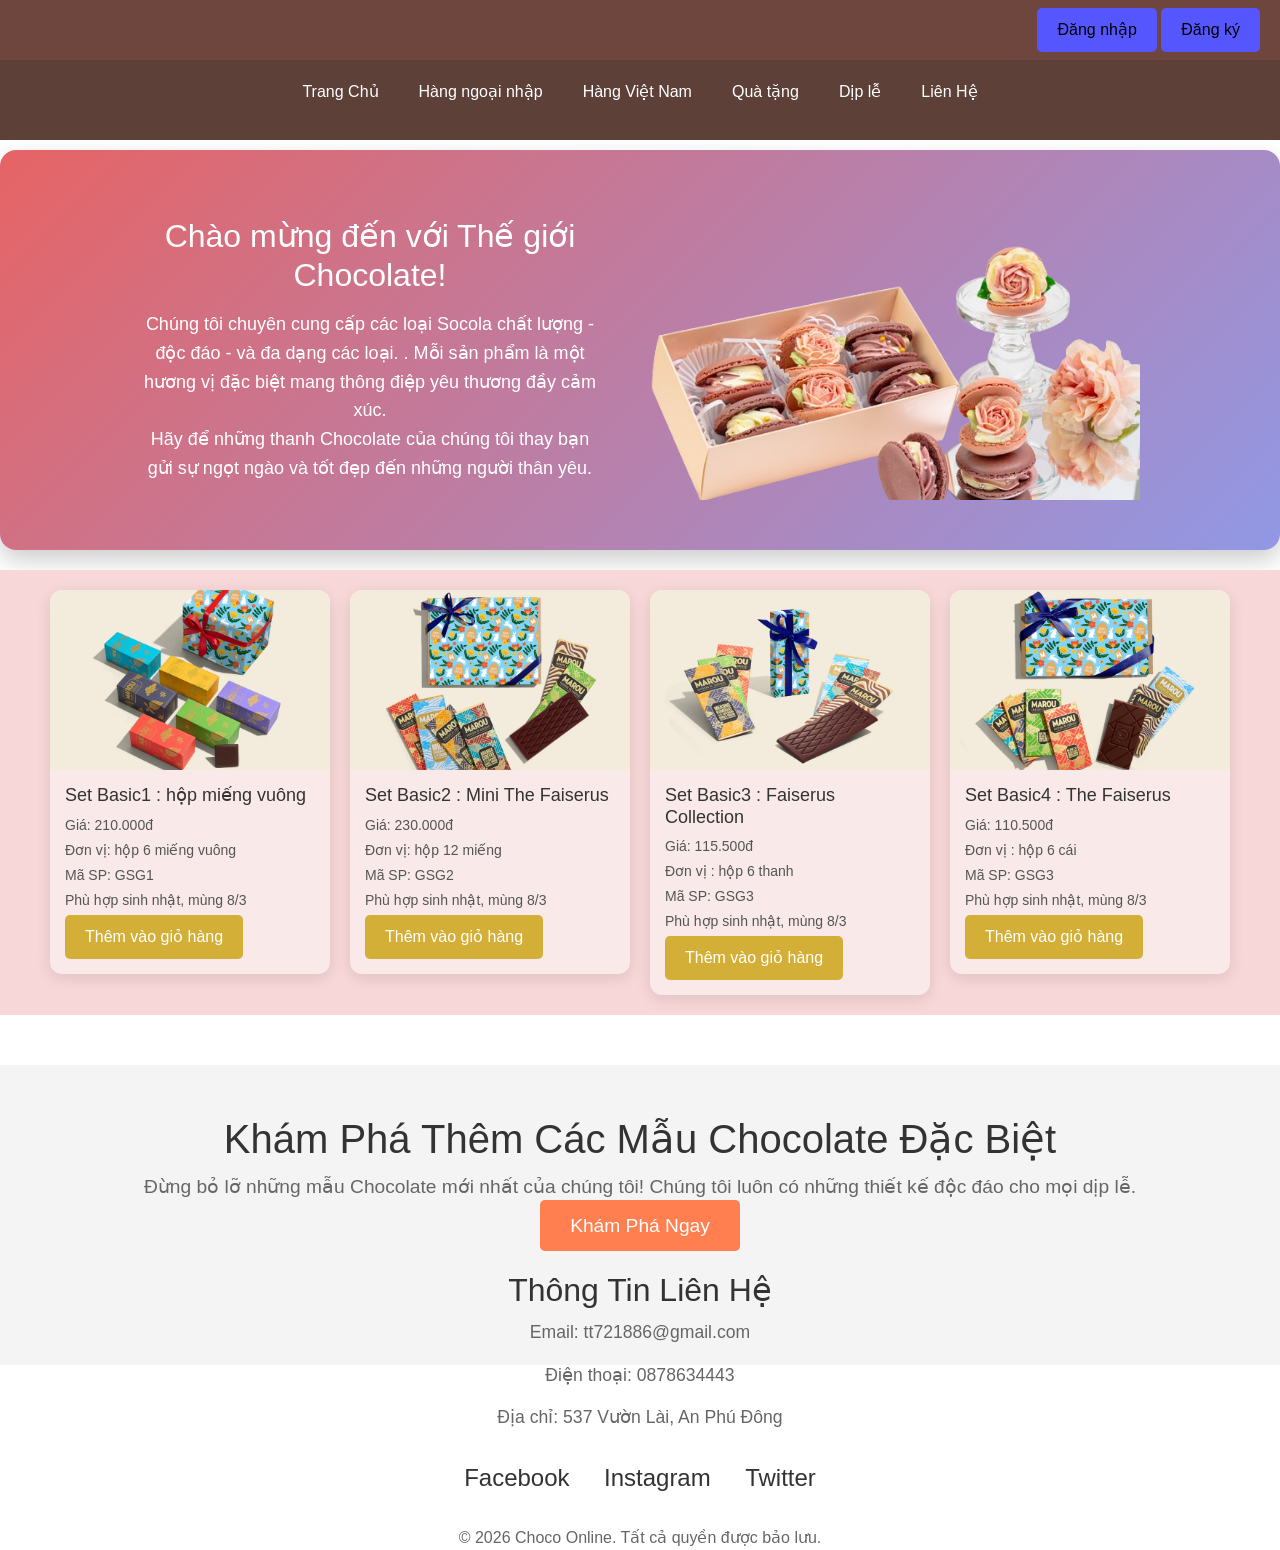
==== Basic.html @ e703107c "upload2" ====
<!DOCTYPE html>
<html lang="en">
<head>
  <meta charset="UTF-8">
  <meta name="viewport" content="width=device-width, initial-scale=1.0">
  <title>basic</title>


  <link rel="stylesheet" href="./css/home.css">
  <link rel="stylesheet" href="./js/bootstrap.css">
  <link rel="stylesheet" href="./js/bootstrap.min.css">
  <link rel="stylesheet" href="./css/Login_Signup.css">

  <script src="https://code.jquery.com/jquery-3.6.4.min.js"></script>
  <script src="./js/bootstrap.js"></script>
  <script src="./js/bootstrap.min.js"></script>

  <style>
     
    #section3 {
    background-color: #f4f4f4;
    padding: 50px 20px;
    text-align: center;
    margin-top: 50px;
}

.footer-content {
    max-width: 1200px;
    margin: 0 auto;
}

.cta {
    margin-bottom: 30px;
}

.cta h2 {
    font-size: 2.5em;
    color: #333;
}

.cta p {
    font-size: 1.2em;
    color: #666;
    margin: 10px 0;
}

.cta-btn {
    background-color: #ff7f50;
    color: white;
    padding: 15px 30px;
    text-decoration: none;
    font-size: 1.2em;
    border-radius: 5px;
    transition: background-color 0.3s;
}

.cta-btn:hover {
    background-color: #e06740;
}

.contact-info {
    margin-bottom: 30px;
}

.contact-info h3 {
    font-size: 2em;
    color: #333;
    margin-bottom: 10px;
}

.contact-info p {
    font-size: 1.1em;
    color: #666;
}

.social-links {
    margin-bottom: 30px;
}

.social-links .social-icon {
    text-decoration: none;
    font-size: 1.5em;
    color: #333;
    margin: 0 15px;
    transition: color 0.3s;
}

.social-links .social-icon:hover {
    color: #ff7f50;
}

.footer-bottom {
    font-size: 1em;
    color: #666;
    margin-top: 20px;
}

  
  </style>
  
</head>
<body>

  <header>
    <div id="auth-buttons">
      <button id="login-btn">Đăng nhập</button>
      <button id="signup-btn">Đăng ký</button>

    </div>

  
    <div id="login-modal" class="modal">
      <div class="modal-content">
        <span class="close" id="close-login">&times;</span>
        <h3>Đăng nhập</h3>
        <form id="login-form">
          <label for="username">Tài khoản:</label>
          <input type="text" id="username" name="username" required>
          <div id="login-username-error" class="error-message"></div>

          <label for="password">Mật khẩu:</label>
          <input type="password" id="password" name="password" required>
          <div id="login-password-error" class="error-message"></div>

          <button type="submit">Đăng nhập</button>
        </form>
        <p class="switch">Chưa có tài khoản? <a href="#" id="switch-to-signup">Đăng ký ngay</a></p>
      </div>
    </div>

  
    <div id="signup-modal" class="modal">
      <div class="modal-content">
        <span class="close" id="close-signup">&times;</span>
        <h3>Đăng ký</h3>
        <form id="signup-form">
          <label for="new-username">Tên tài khoản:</label>
          <input type="text" id="new-username" name="new-username" required>
          <div id="signup-username-error" class="error-message"></div>

          <label for="new-password">Mật khẩu:</label>
          <input type="password" id="new-password" name="new-password" required>
          <div id="signup-password-error" class="error-message"></div>

          <label for="phone">SĐT:</label>
          <input type="tel" id="phone" name="phone" required>
          <div id="signup-phone-error" class="error-message"></div>

          <label for="email">Email:</label>
          <input type="email" id="email" name="email" required>
          <div id="signup-email-error" class="error-message"></div>

          <button type="submit">Đăng ký</button>
        </form>
        <p class="switch">Đã có tài khoản? <a href="#" id="switch-to-login">Đăng nhập</a></p>
      </div>
    </div>


    <div id="user-info" style="
    display: none;
    display: flex;
    justify-content: flex-end;
    align-items: center;
    gap: 20px;
    padding-right: 20px;
    position: relative;">
    
    <span style="
      position: absolute;
      left: 480px;
      top: 20px;
      font-size: 24px;
      font-weight: bold;
      color: aliceblue;
      font-family: 'Segoe UI', Tahoma, Geneva, Verdana, sans-serif;
      text-shadow: 1px 1px 2px #ccc;">
      ✨ Chào mừng đến với thế giới Love Chocolate ✨
    </span>
  
    <span id="user-name">👤</span>
    <a href="./Giohang.html" style="text-decoration: none;"><span id="cart-count" style="color: black;">🛒</span></a>
    
    <button id="logout-btn" class="logout-button">Đăng xuất</button>

  </div>
  
    
    

    <div id="navheader">
      <ul>
        <li><a href="./home.html">Trang Chủ</a></li>
        <li>
        <a href="#">Hàng ngoại nhập</a>
          <ul id="sub_menu_wedding">
            <li><a href="./MrBeast.html">Mr Beast</a></li>
            <li><a href="./Hershey.html">Her'shey</a></li>
            <li><a href="./Kitkat.html">Kitkat</a></li>
          </ul>
        </li>
        <li>
        <a href="./home.html">Hàng Việt Nam</a>
          <ul id="submenu_thoinoi">
            <li><a href="./Thechoco.html">The Choco</a></li>
            <li><a href="./MaisonMarou.html">Maison Marou</a></li>
          </ul>
        </li>

        <li>
          <a href="#">Quà tặng</a>
          <ul id="submenu_giangsinh">
            <li><a href="./Basic.html">Basic</a></li>
            <li><a href="./Luxury.html">Luxury</a></li>
          </ul>
        </li>


        <li>
          <a href="#">Dịp lễ</a>
          <ul id="submenu_sinhnhat">
            <li><a href="./Ngayle.html">Ngày lễ</a></li>
            <li><a href="./Ani.html">Kỉ niệm</a></li>
          </ul>
        </li>
        <li>
          <a href="#">Liên Hệ</a>
          <ul id="submenu_lienhe">
            <li><a href="#">Phone/Zalo : 0878634443</a></li>
            <li><a href="#">Email : tt721886@gmail.com</a></li>
          </ul>
        
        
        </li>
      </ul>
    </div>
  </header>

  <section id="section1">
    <div class="intro-container">
      <div class="intro-text">
        <h2>Chào mừng đến với Thế giới Chocolate!</h2>
        <p>
          Chúng tôi chuyên cung cấp các loại Socola chất lượng - độc đáo - và đa dạng các loại. . Mỗi sản phẩm là một hương vị đặc biệt mang thông điệp yêu thương
           đầy cảm xúc.
        </p>
        <p>
          Hãy để những thanh Chocolate của chúng tôi thay bạn gửi sự ngọt ngào và tốt đẹp 
          đến những người thân yêu.
        </p>
      </div>
      <div class="intro-slider">
        <img id="slider-image" src="./img/QuaTang/Basic/bssss-removebg-preview.png" alt="Thiệp mẫu">
      </div>
    </div>
  </section>

  <section id="section2">

     <a href="./Giohang.html">
      <div class="product-box">
        <img src="./img/QuaTang/Basic/bs1.webp" alt="Tên mẫu" class="product-image" />
        <div class="product-info">
          <h4>Set Basic1 : hộp miếng vuông </h4>
          <p>Giá: 210.000đ</p>
          <p>Đơn vị: hộp 6 miếng vuông</p>
          <p>Mã SP: GSG1</p>
          <p>Phù hợp sinh nhật, mùng 8/3</p>
          <button class="add-to-cart" data-name="" data-price="210000" data-id="GSG1">Thêm vào giỏ hàng</button>
        </div>
      </div>
    </a>

    <a href="./Giohang.html">
      <div class="product-box">
        <img src="./img/QuaTang/Basic/bs2.webp" alt="Tên mẫu" class="product-image" />
        <div class="product-info">
          <h4>Set Basic2 : Mini The Faiserus</h4>
          <p>Giá: 230.000đ</p>
          <p>Đơn vị: hộp 12 miếng</p>
          <p>Mã SP: GSG2</p>
          <p>Phù hợp sinh nhật, mùng 8/3</p>

          <button class="add-to-cart" data-name="" data-price="230000" data-id="GSG2">Thêm vào giỏ hàng</button>
        </div>
      </div>
    </a>
    <a href="./Giohang.html">
      <div class="product-box">
        <img src="./img/QuaTang/Basic/bs3.webp" alt="Tên mẫu" class="product-image" />
        <div class="product-info">
          <h4>Set Basic3 : Faiserus Collection</h4>
          <p>Giá: 115.500đ</p>
          <p>Đơn vị : hộp 6 thanh</p>
          <p>Mã SP: GSG3</p>
          <p>Phù hợp sinh nhật, mùng 8/3</p>
          <button class="add-to-cart" data-name="" data-price="115500" data-id="GSG3">Thêm vào giỏ hàng</button>
        </div>
      </div>
    </a>

    <a href="./Giohang.html">
      <div class="product-box">
        <img src="./img/QuaTang/Basic/bs4.webp" alt="Tên mẫu" class="product-image" />
        <div class="product-info">
          <h4>Set Basic4 : The Faiserus </h4>
          <p>Giá: 110.500đ</p>
          <p>Đơn vị : hộp 6 cái</p>
          <p>Mã SP: GSG3</p>
          <p>Phù hợp sinh nhật, mùng 8/3</p>
          <button class="add-to-cart" data-name="" data-price="110500" data-id="GSG3">Thêm vào giỏ hàng</button>
        </div>
      </div>
    </a>









  </section>

  <section id="section3">
    <div class="footer-content">
        <div class="cta">
            <h2>Khám Phá Thêm Các Mẫu Chocolate Đặc Biệt</h2>
            <p>Đừng bỏ lỡ những mẫu Chocolate mới nhất của chúng tôi! Chúng tôi luôn có những thiết kế độc đáo cho mọi dịp lễ.</p>
            <a href="./home.html" class="cta-btn">Khám Phá Ngay</a>
        </div>
        
        <div class="contact-info">
            <h3>Thông Tin Liên Hệ</h3>
            <p>Email: tt721886@gmail.com</p>
            <p>Điện thoại: 0878634443</p>
            <p>Địa chỉ: 537 Vườn Lài, An Phú Đông</p>
        </div>
        
        <div class="social-links">
            <a href="https://facebook.com" target="_blank" class="social-icon">Facebook</a>
            <a href="https://instagram.com" target="_blank" class="social-icon">Instagram</a>
            <a href="https://twitter.com" target="_blank" class="social-icon">Twitter</a>
        </div>
        
        <div class="footer-bottom">
            <p>&copy; 2026 Choco Online. Tất cả quyền được bảo lưu.</p>
        </div>
    </div>
</section>


  <!-- JS Slider -->
  <script>
    const images = [
      './img/QuaTang/Basic/bssss-removebg-preview.png',
      './img/QuaTang/Basic/bs1-removebg-preview.png',
      './img/QuaTang/Basic/asic-removebg-preview.png',
      './img/QuaTang/Basic/bs2-removebg-preview.png',
      './img/QuaTang/Basic/bs3-removebg-preview.png'
    ];

    let index = 0;
    const sliderImg = document.getElementById("slider-image");

    setInterval(() => {
      sliderImg.style.opacity = 0;
      setTimeout(() => {
        index = (index + 1) % images.length;
        sliderImg.src = images[index];
        sliderImg.style.opacity = 1;
      }, 1000);
    }, 3000);
  </script>

  
  <script>
    document.addEventListener("DOMContentLoaded", () => {
      const isLoggedIn = localStorage.getItem("isLoggedIn") === "true";
      const username = localStorage.getItem("username");
  
      const authButtons = document.getElementById("auth-buttons");
      const userInfo = document.getElementById("user-info");
      const nameDisplay = document.getElementById("user-name");
  
      if (isLoggedIn && username) {
        authButtons.style.display = "none";
        userInfo.style.display = "flex";
        if (nameDisplay) {
          nameDisplay.textContent = `👤 ${username}`;
        }
      } else {
        authButtons.style.display = "block";
        userInfo.style.display = "none";
      }
    });
  </script>

<script>
  document.addEventListener('DOMContentLoaded', function () {
    const buttons = document.querySelectorAll('.add-to-cart');

    buttons.forEach(button => {
      button.addEventListener('click', function (e) {
        e.preventDefault(); 
        e.stopPropagation(); 

        const id = this.getAttribute('data-id');
        const rawName = this.getAttribute('data-name');
        const name = rawName && rawName.trim() !== ""
          ? rawName
          : this.closest('.product-info')?.querySelector('h4')?.textContent.replace('Tên mẫu: ', '') || 'Không tên';
        const price = parseInt(this.getAttribute('data-price')) || 0;

        let cart = JSON.parse(localStorage.getItem('cart')) || [];
// Check sản phẩm
        const existingProduct = cart.find(p => p.id === id);
        if (!existingProduct) {
          cart.push({ id, name, price, quantity: 1 });
          localStorage.setItem('cart', JSON.stringify(cart));
          alert('Đã thêm vào giỏ hàng!');
        } else {
          existingProduct.quantity += 1;
          localStorage.setItem('cart', JSON.stringify(cart));
          alert('Đã tăng số lượng sản phẩm trong giỏ!');
        }

        // Chuyển đến trang giỏ hàng
        // window.location.href = "./Giohang.html";
      });
    });
  });
</script>

  
  <script src="./js/Login_signup.js"></script>

</body>
</html>
---- css/home.css ----
* {
  margin: 0;
  padding: 0;
  box-sizing: border-box;
}

/* ----------------- CONTAINER ----------------- */
#container {
  height: auto;
  font-family: Arial, sans-serif;
}

/* ----------------- HEADER ----------------- */
header {
  position: fixed;
  top: 0;
  left: 0;
  width: 100%;
  height: 60px;

  background: #6f463d;
  color: #fff;




  
  display: flex;
  align-items: center;
  z-index: 1000;
}

#navheader {
  position: absolute;
  top: 60px;
  width: 100%;
  background: #5D4037;
  
  padding: 10px 0;
}

#navheader ul {
  display: flex;
  list-style: none;
  justify-content: center;
  gap: 20px;
}

#navheader li {
  position: relative;
  color: white;
}

#navheader li a,
#sub_menu_wedding a,
#submenu_thoinoi a,
#submenu_giangsinh a {
  text-decoration: none;
  color: white;
  padding: 10px;
  display: block;
  transition: background 0.3s;
}

#navheader li:hover,
#sub_menu_wedding a:hover,
#submenu_thoinoi a:hover,
#submenu_giangsinh a:hover {
  background-color: #686868;
  border-radius: 5px;
}

/* ----------------- SUBMENU ----------------- */
#sub_menu_wedding,
#submenu_thoinoi,
#submenu_giangsinh,
#submenu_sinhnhat,
#submenu_lienhe {
  display: none;
  position: absolute;
  top: 100%;
  left: 0;
  background-color: #444;
  min-width: 180px;
  list-style: none;
  border-radius: 5px;
  box-shadow: 0px 4px 6px rgba(0, 0, 0, 0.2);
  opacity: 0;
  transform: translateY(10px);
  transition: all 0.3s ease-in-out;
  z-index: 999;
}

#sub_menu_wedding li,
#submenu_thoinoi li,
#submenu_giangsinh li,
#submenu_sinhnhat,
#submenu_lienhe {
  padding: 10px;
}



#navheader li:nth-child(2):hover #sub_menu_wedding,
#navheader li:nth-child(3):hover #submenu_thoinoi,
#navheader li:nth-child(4):hover #submenu_giangsinh,
#navheader li:nth-child(5):hover #submenu_sinhnhat,
#navheader li:nth-child(6):hover #submenu_lienhe {
  display: block;
  opacity: 1;
  transform: translateY(0);
}


/* ----------------- SECTIONS ----------------- */
#section1,
#section2,
#section3 {
  position: relative;
  width: 100%;
  padding: 20px;
  margin-top: 20px;
}

#section1 {
  margin-top: 150px;
  height: 400px;
  padding: 40px 20px;
  background: linear-gradient(135deg, #e66465, #9198e5);
  color: white;
  border-radius: 16px;
  box-shadow: 0 10px 25px rgba(0, 0, 0, 0.2);
  animation: fadeInUp 1s ease forwards;
  display: flex;
  justify-content: center;
  align-items: center;
  text-align: center;
  transition: transform 0.3s ease;
}

#section1:hover {
  transform: scale(1.01);
}

/* hiệu ứng xuất hiện mượt */
@keyframes fadeInUp {
  from {
    opacity: 0;
    transform: translateY(40px);
  }
  to {
    opacity: 1;
    transform: translateY(0);
  }
}


#section1 h2 {
  font-size: 32px;
  margin-bottom: 16px;
  animation: slideInDown 1s ease-in-out;
}

#section1 p {
  font-size: 18px;
  max-width: 700px;
  margin: auto;
  line-height: 1.6;
  animation: slideInUp 1s ease-in-out;
}

/* Hiệu ứng phụ cho nội dung */
@keyframes slideInDown {
  from {
    opacity: 0;
    transform: translateY(-20px);
  }
  to {
    opacity: 1;
    transform: translateY(0);
  }
}

@keyframes slideInUp {
  from {
    opacity: 0;
    transform: translateY(20px);
  }
  to {
    opacity: 1;
    transform: translateY(0);
  }
}


#section2 {
  height: auto;
  padding: 20px;
  margin-top: 20px;
  display: flex;
  flex-wrap: wrap;
  gap: 20px;
  justify-content: center;
  background-color: #f7d7d7;
  border: none;
}

/* Ô sản phẩm */
a {
  text-decoration: none;
}
.product-box {
  width: 280px;
  background-color: rgb(249, 233, 233);
  border-radius: 12px;
  box-shadow: 0 4px 15px rgba(0, 0, 0, 0.1);
  overflow: hidden;
  transition: transform 0.3s ease;
}

.product-box:hover {
  transform: translateY(-5px);
}

/* Hình ảnh  */
.product-image {
  width: 100%;
  height: 180px;
  object-fit: cover;
}

/* Thông tin sản phẩn */
.product-info {
  padding: 15px;
}

.product-info h4 {
  font-size: 18px;
  margin-bottom: 8px;
  color: #333;
}

.product-info p {
  margin: 4px 0;
  color: #555;
  font-size: 14px;
}
.section-title {
  text-align: center;
  font-size: 28px;
  font-weight: bold;
  margin: 40px 0 20px 0;
  color: #000000;
  font-family: 'Arial', sans-serif;
  letter-spacing: 1px;
}


#section3 {
  height: 300px;
  /* border: 1px solid rgb(203, 24, 24); */
}

/* ----------------- NAV NEWS ----------------- */
#nav_news {
  display: flex;
  gap: 10px;
  margin-top: 10px;
  overflow-x: auto;
}

#nav_news article {
  flex: 0 0 180px;
  height: 100%;
  background-color: gray;
  border-radius: 10px;
}





/* -----------------ảnh chạy home------------ */

.intro-container {
  display: flex;
  justify-content: space-between;
  align-items: center;
  gap: 40px;
  max-width: 1000px;
  margin: auto;
  height: 100%;
}

.intro-text {
  flex: 1;
  font-size: 18px;
  line-height: 1.6;
}


.intro-slider {
  position: relative;
  width: 100%;
  max-width: 500px;
  height: 300px;
  overflow: hidden;
}

.intro-slider img {
  width: 100%;
  height: auto;
  opacity: 1;
  transition: opacity 1s ease-in-out;
}

#home-page {
  padding: 20px;
}

.product-card {
  border: 1px solid #ccc;
  background: #FFF8F0;
  padding: 15px;
  border-radius: 10px;
  width: 180px;
  text-align: center;
  text-decoration: none;
}

.product-card button {
  background-color: #e61d1d;
  color: white;
  border: none;
  padding: 8px;
  border-radius: 5px;
  cursor: pointer;
}

.product-card button:hover {
  background-color: #c01515;
}

.add-to-cart {
  background-color:  #D4AF37;
  color: white;
  border: none;
  padding: 10px 20px;
  text-align: center;
  text-decoration: none;
  display: inline-block;
  font-size: 16px;
  cursor: pointer;
  border-radius: 5px;
}

.add-to-cart:hover {
  background-color:  #b8962e;
}


/* Modal Login/Register */
.modal {
  display: none;
  position: fixed;
  z-index: 999;
  left: 0;
  top: 0;
  width: 100%;
  height: 100%;
  background-color: rgba(0, 0, 0, 0.5);
}

.modal-content {
  background-color: white;
  margin: 15% auto;
  padding: 20px;
  width: 300px;
  border-radius: 8px;
  text-align: center;
}

.modal-content input {
  width: 90%;
  padding: 8px;
  margin: 10px 0;
}

.modal-content button {
  padding: 8px 20px;
  background-color: #28a745;
  color: white;
  border: none;
  border-radius: 4px;
}

.modal-content button:hover {
  background-color: #218838;
}

.close {
  float: right;
  cursor: pointer;
  font-size: 24px;
}
/* Lớp vô hiệu hóa hiệu ứng hover khi modal mở */
.navheader-no-hover {
  pointer-events: none;
}

.navheader-no-hover a {
  pointer-events: none;
  cursor: default;
}
#logout-btn {
  margin-top: 10px;
  display: block; 
  background: #D4AF37;
  color: #000;
  border: none;
  
}


#section3 {
  background-color: #f4f4f4;
  padding: 50px 20px;
  text-align: center;
  margin-top: 50px;
}

.footer-content {
  max-width: 1200px;
  margin: 0 auto;
}

.cta {
  margin-bottom: 30px;
}

.cta h2 {
  font-size: 2.5em;
  color: #333;
}

.cta p {
  font-size: 1.2em;
  color: #666;
  margin: 10px 0;
}

.cta-btn {
  background-color: #ff7f50;
  color: white;
  padding: 15px 30px;
  text-decoration: none;
  font-size: 1.2em;
  border-radius: 5px;
  transition: background-color 0.3s;
}

.cta-btn:hover {
  background-color: #e06740;
}

.contact-info {
  margin-bottom: 30px;
}

.contact-info h3 {
  font-size: 2em;
  color: #333;
  margin-bottom: 10px;
}

.contact-info p {
  font-size: 1.1em;
  color: #666;
}

.social-links {
  margin-bottom: 30px;
}

.social-links .social-icon {
  text-decoration: none;
  font-size: 1.5em;
  color: #333;
  margin: 0 15px;
  transition: color 0.3s;
}

.social-links .social-icon:hover {
  color: #ff7f50;
}

.footer-bottom {
  font-size: 1em;
  color: #666;
  margin-top: 20px;
}

#personal-info {
  position: absolute;
  top: 2px;
  left: 10px;
  
  padding: 10px 12px;
  border-radius: 8px;
  font-size: 14px;
  box-shadow: 0 0 5px rgba(0,0,0,0.1);
  line-height: 1.2;
  z-index: 1000;
}
---- css/Login_Signup.css ----
/* Auth Buttons  */
#auth-buttons {
  position: fixed;
  top: 8px;
  right: 20px;
  z-index: 1000;
  display: flex;
  gap: 10px;
}

#auth-buttons button {
  padding: 10px 20px;
  background-color: rgb(86, 86, 255);
  color: #000;
  border: none;
  border-radius: 5px;
  cursor: pointer;
  font-size: 16px;
  transition: background-color 0.3s;
}

#auth-buttons button:hover {
  background-color: #f88ddf;
  color: #fff;
}

/* Modal Overlay */
.modal {
  display: none;
  position: fixed;
  z-index: 999;
  left: 0;
  top: 0;
  width: 100%;
  height: 100%;
  overflow: auto;
  background-color: rgba(0, 0, 0, 0.5);
}

/* Modal Content  */
.modal-content {
  background-color: #ffa4cd;
  margin: 8% auto;
  padding: 25px 30px;
  border-radius: 12px;
  width: 350px;
  max-width: 90%;
  position: relative;
  box-shadow: 0 0 15px rgba(0, 0, 0, 0.3);
  animation: fadeIn 0.3s ease-in-out;
  text-align: center;
}

/*  nút đóng  */
.close {
  position: absolute;
  top: 12px;
  right: 15px;
  font-size: 22px;
  color: #333;
  cursor: pointer;
}

/* Form đầu vào */
.modal-content form input {
  width: 100%;
  padding: 10px 12px;
  margin: 8px 0 14px;
  border: 1px solid #ccc;
  border-radius: 6px;
  font-size: 15px;
}

/* nút submit */
.modal-content form button {
  width: 100%;
  padding: 10px;
  background-color: #828282;
  color: white;
  border: none;
  border-radius: 6px;
  font-size: 16px;
  font-weight: bold;
  cursor: pointer;
  transition: background-color 0.2s ease;
}

.modal-content form button:hover {
  background-color: #218838;
}


.switch {
  margin-top: 15px;
}

.switch a {
  color: #ff0000;
  text-decoration: none;
  font-weight: bold;
}

.switch a:hover {
  text-decoration: underline;
}

/* mờ dần */
@keyframes fadeIn {
  from { opacity: 0; transform: scale(0.95); }
  to { opacity: 1; transform: scale(1); }
}


.error-message {
  color: red;
  font-size: 12px;
  margin-top: 5px;
}


/* Đăng xuất */
.logout-button {
  background-color: #dc3545;
  color: white;
  border: none;
  padding: 8px 16px;
  border-radius: 20px;
  font-weight: bold;
  font-family: 'Segoe UI', Tahoma, Geneva, Verdana, sans-serif;
  box-shadow: 0 4px 6px rgba(0, 0, 0, 0.1);
  transition: background-color 0.3s ease, transform 0.2s ease;
}

.logout-button:hover {
  background-color: #c82333;
  transform: scale(1.05);
  cursor: pointer;
}
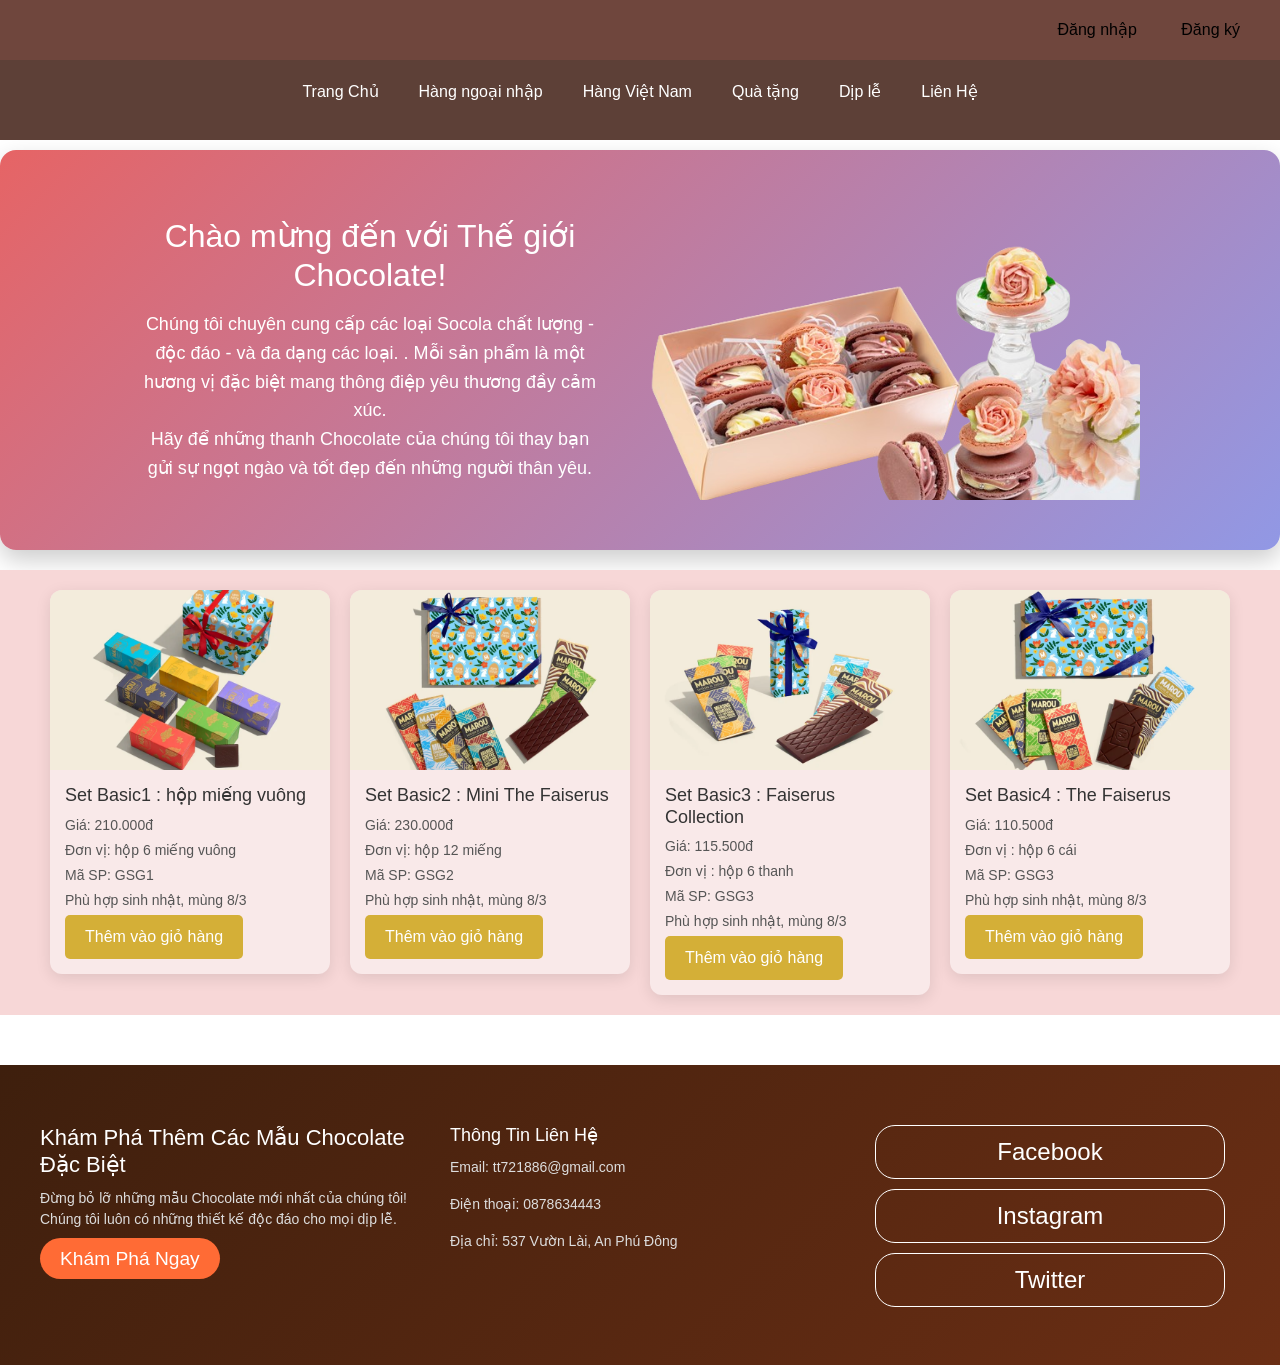
==== commit fceb0513: "last_version" ====
--- a/Basic.html
+++ b/Basic.html
@@ -15,88 +15,7 @@
   <script src="./js/bootstrap.js"></script>
   <script src="./js/bootstrap.min.js"></script>
 
-  <style>
-     
-    #section3 {
-    background-color: #f4f4f4;
-    padding: 50px 20px;
-    text-align: center;
-    margin-top: 50px;
-}
-
-.footer-content {
-    max-width: 1200px;
-    margin: 0 auto;
-}
-
-.cta {
-    margin-bottom: 30px;
-}
-
-.cta h2 {
-    font-size: 2.5em;
-    color: #333;
-}
-
-.cta p {
-    font-size: 1.2em;
-    color: #666;
-    margin: 10px 0;
-}
-
-.cta-btn {
-    background-color: #ff7f50;
-    color: white;
-    padding: 15px 30px;
-    text-decoration: none;
-    font-size: 1.2em;
-    border-radius: 5px;
-    transition: background-color 0.3s;
-}
-
-.cta-btn:hover {
-    background-color: #e06740;
-}
-
-.contact-info {
-    margin-bottom: 30px;
-}
-
-.contact-info h3 {
-    font-size: 2em;
-    color: #333;
-    margin-bottom: 10px;
-}
-
-.contact-info p {
-    font-size: 1.1em;
-    color: #666;
-}
-
-.social-links {
-    margin-bottom: 30px;
-}
-
-.social-links .social-icon {
-    text-decoration: none;
-    font-size: 1.5em;
-    color: #333;
-    margin: 0 15px;
-    transition: color 0.3s;
-}
-
-.social-links .social-icon:hover {
-    color: #ff7f50;
-}
-
-.footer-bottom {
-    font-size: 1em;
-    color: #666;
-    margin-top: 20px;
-}
-
-  
-  </style>
+  
   
 </head>
 <body>
@@ -344,9 +263,7 @@
             <a href="https://twitter.com" target="_blank" class="social-icon">Twitter</a>
         </div>
         
-        <div class="footer-bottom">
-            <p>&copy; 2026 Choco Online. Tất cả quyền được bảo lưu.</p>
-        </div>
+        
     </div>
 </section>
 
--- a/css/home.css
+++ b/css/home.css
@@ -3,6 +3,7 @@
   padding: 0;
   box-sizing: border-box;
 }
+
 
 /* ----------------- CONTAINER ----------------- */
 #container {
@@ -120,6 +121,7 @@
   width: 100%;
   padding: 20px;
   margin-top: 20px;
+ 
 }
 
 #section1 {
@@ -141,6 +143,7 @@
 #section1:hover {
   transform: scale(1.01);
 }
+
 
 /* hiệu ứng xuất hiện mượt */
 @keyframes fadeInUp {
@@ -423,7 +426,7 @@
 
 
 #section3 {
-  background-color: #f4f4f4;
+  background-color: #f5f5f6;
   padding: 50px 20px;
   text-align: center;
   margin-top: 50px;
@@ -512,3 +515,98 @@
   line-height: 1.2;
   z-index: 1000;
 }
+
+#section3 {
+  background: linear-gradient(135deg, #3e1f0d, #6b2e14);
+  padding: 60px 20px 30px;
+  margin-top: 50px;
+  color: white;
+}
+
+.footer-content {
+  max-width: 1200px;
+  margin: 0 auto;
+  display: grid;
+  grid-template-columns: repeat(auto-fit, minmax(250px, 1fr));
+  gap: 30px;
+  text-align: left;
+}
+
+/* CTA */
+.cta {
+  margin-bottom: 0;
+}
+
+.cta h2 {
+  font-size: 22px;
+  color: white;
+  margin-bottom: 10px;
+}
+
+.cta p {
+  font-size: 14px;
+  color: #ddd;
+  margin-bottom: 15px;
+}
+
+.cta-btn {
+  background-color: #ff6b35;
+  color: white;
+  padding: 10px 20px;
+  text-decoration: none;
+  border-radius: 25px;
+  transition: all 0.3s ease;
+}
+
+.cta-btn:hover {
+  background-color: #ff8c5a;
+  transform: scale(1.05);
+}
+
+/* Contact */
+.contact-info {
+  margin-bottom: 0;
+}
+
+.contact-info h3 {
+  font-size: 18px;
+  color: white;
+  margin-bottom: 10px;
+}
+
+.contact-info p {
+  font-size: 14px;
+  color: #ddd;
+}
+
+/* Social */
+.social-links {
+  margin-bottom: 0;
+  display: flex;
+  flex-direction: column;
+  gap: 10px;
+}
+
+.social-links .social-icon {
+  text-decoration: none;
+  color: white;
+  padding: 8px 12px;
+  border: 1px solid white;
+  border-radius: 20px;
+  text-align: center;
+  transition: all 0.3s ease;
+}
+
+.social-links .social-icon:hover {
+  background: white;
+  color: #6b2e14;
+}
+
+/* Bottom */
+.footer-bottom {
+  grid-column: 1 / -1;
+  text-align: center;
+  font-size: 13px;
+  color: #ccc;
+  margin-top: 20px;
+}
--- a/css/Login_Signup.css
+++ b/css/Login_Signup.css
@@ -6,7 +6,12 @@
   z-index: 1000;
   display: flex;
   gap: 10px;
+  
 }
+#login-btn, #signup-btn {
+  background-color: transparent !important;
+}
+
 
 #auth-buttons button {
   padding: 10px 20px;
